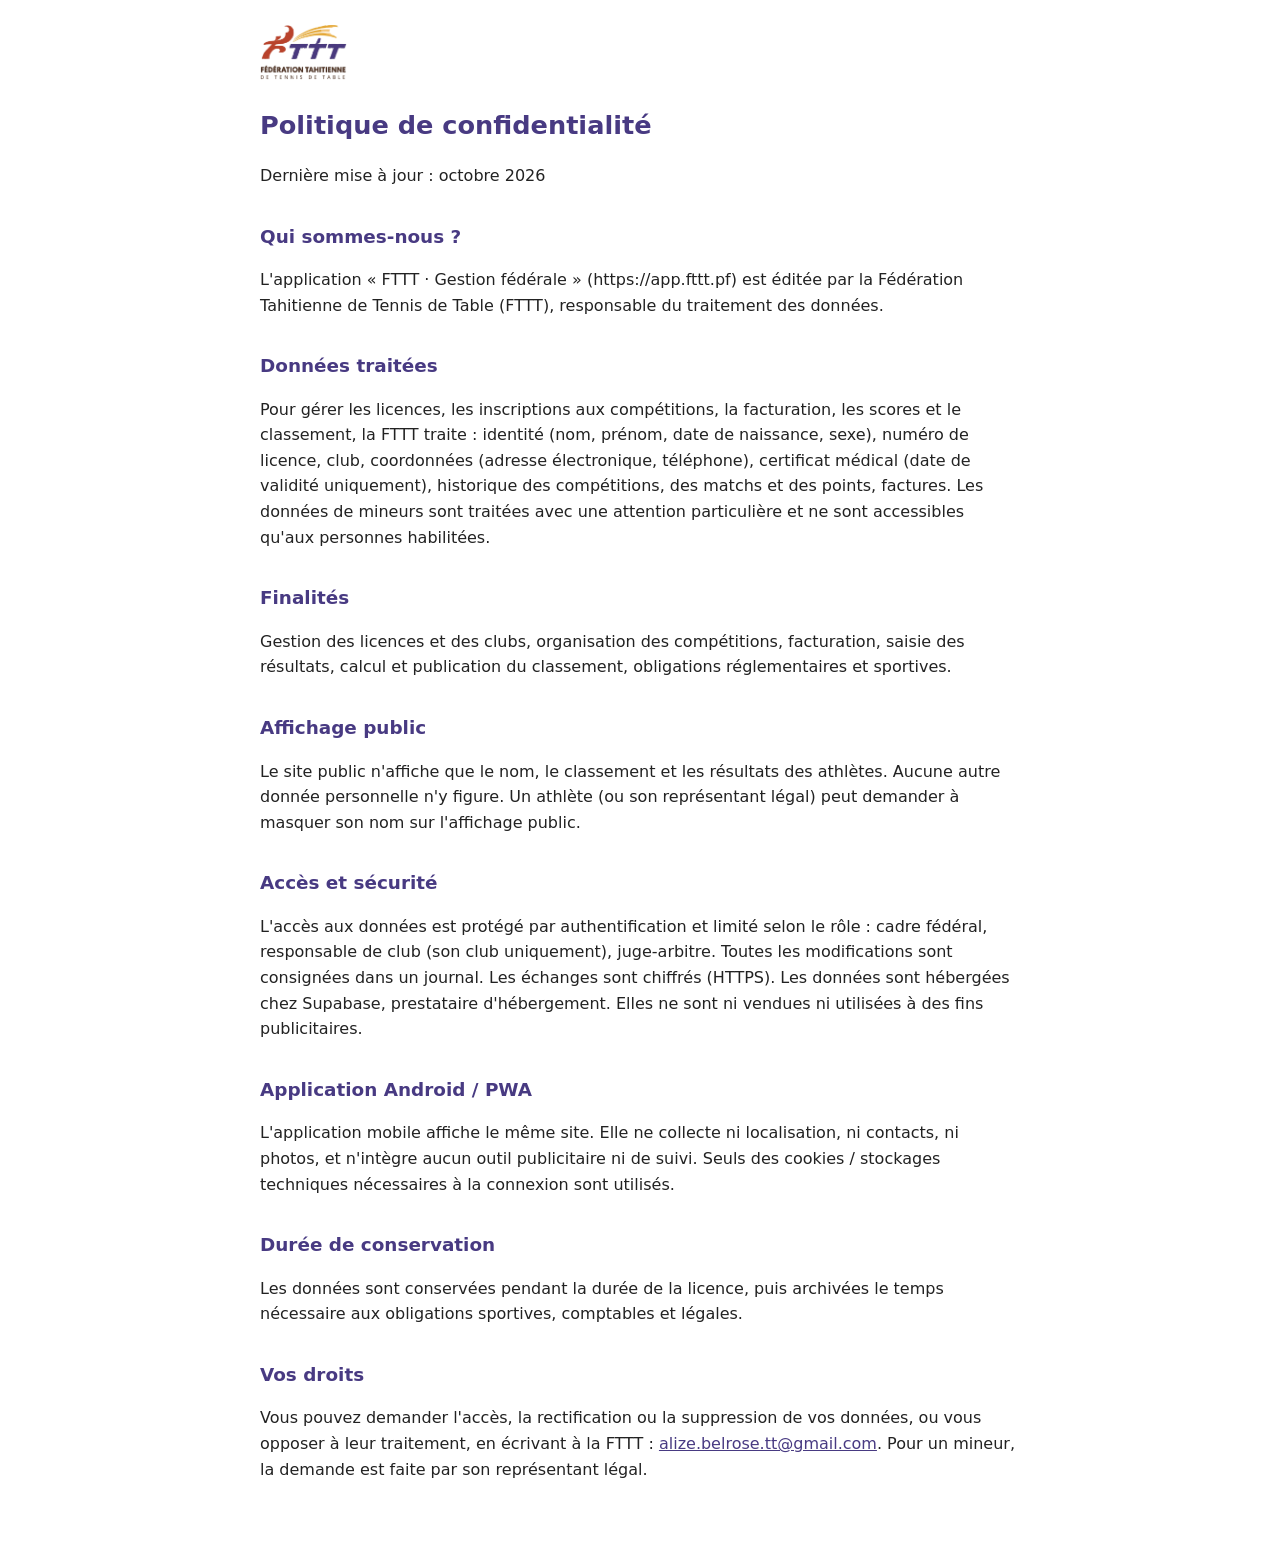
==== confidentialite.html @ edd8b71c "PWA : manifeste, service worker, icônes, page de confidentialité Co-Authored-By: Claude Sonnet 5.5 <" ====
<!doctype html>
<html lang="fr">
<head>
<meta charset="utf-8">
<meta name="viewport" content="width=device-width, initial-scale=1">
<meta name="theme-color" content="#483A82">
<title>Politique de confidentialité · FTTT</title>
<link rel="icon" type="image/png" href="assets/logo-symbole.png">
<style>
body{font-family:system-ui,-apple-system,Segoe UI,Roboto,sans-serif;line-height:1.6;color:#222;margin:0;background:#fff}
main{max-width:760px;margin:0 auto;padding:24px 16px 48px}
h1{color:#483A82;font-size:1.6rem}h2{color:#483A82;font-size:1.15rem;margin-top:1.8em}
a{color:#483A82}img{height:56px}
</style>
</head>
<body><main>
<img src="assets/logo-complet.png" alt="Fédération Tahitienne de Tennis de Table">
<h1>Politique de confidentialité</h1>
<p>Dernière mise à jour : octobre 2026</p>

<h2>Qui sommes-nous ?</h2>
<p>L'application « FTTT · Gestion fédérale » (https://app.fttt.pf) est éditée par la Fédération Tahitienne de Tennis de Table (FTTT), responsable du traitement des données.</p>

<h2>Données traitées</h2>
<p>Pour gérer les licences, les inscriptions aux compétitions, la facturation, les scores et le classement, la FTTT traite : identité (nom, prénom, date de naissance, sexe), numéro de licence, club, coordonnées (adresse électronique, téléphone), certificat médical (date de validité uniquement), historique des compétitions, des matchs et des points, factures. Les données de mineurs sont traitées avec une attention particulière et ne sont accessibles qu'aux personnes habilitées.</p>

<h2>Finalités</h2>
<p>Gestion des licences et des clubs, organisation des compétitions, facturation, saisie des résultats, calcul et publication du classement, obligations réglementaires et sportives.</p>

<h2>Affichage public</h2>
<p>Le site public n'affiche que le nom, le classement et les résultats des athlètes. Aucune autre donnée personnelle n'y figure. Un athlète (ou son représentant légal) peut demander à masquer son nom sur l'affichage public.</p>

<h2>Accès et sécurité</h2>
<p>L'accès aux données est protégé par authentification et limité selon le rôle : cadre fédéral, responsable de club (son club uniquement), juge-arbitre. Toutes les modifications sont consignées dans un journal. Les échanges sont chiffrés (HTTPS). Les données sont hébergées chez Supabase, prestataire d'hébergement. Elles ne sont ni vendues ni utilisées à des fins publicitaires.</p>

<h2>Application Android / PWA</h2>
<p>L'application mobile affiche le même site. Elle ne collecte ni localisation, ni contacts, ni photos, et n'intègre aucun outil publicitaire ni de suivi. Seuls des cookies / stockages techniques nécessaires à la connexion sont utilisés.</p>

<h2>Durée de conservation</h2>
<p>Les données sont conservées pendant la durée de la licence, puis archivées le temps nécessaire aux obligations sportives, comptables et légales.</p>

<h2>Vos droits</h2>
<p>Vous pouvez demander l'accès, la rectification ou la suppression de vos données, ou vous opposer à leur traitement, en écrivant à la FTTT : <a href="mailto:alize.belrose.tt@gmail.com">alize.belrose.tt@gmail.com</a>. Pour un mineur, la demande est faite par son représentant légal.</p>
</main></body></html>
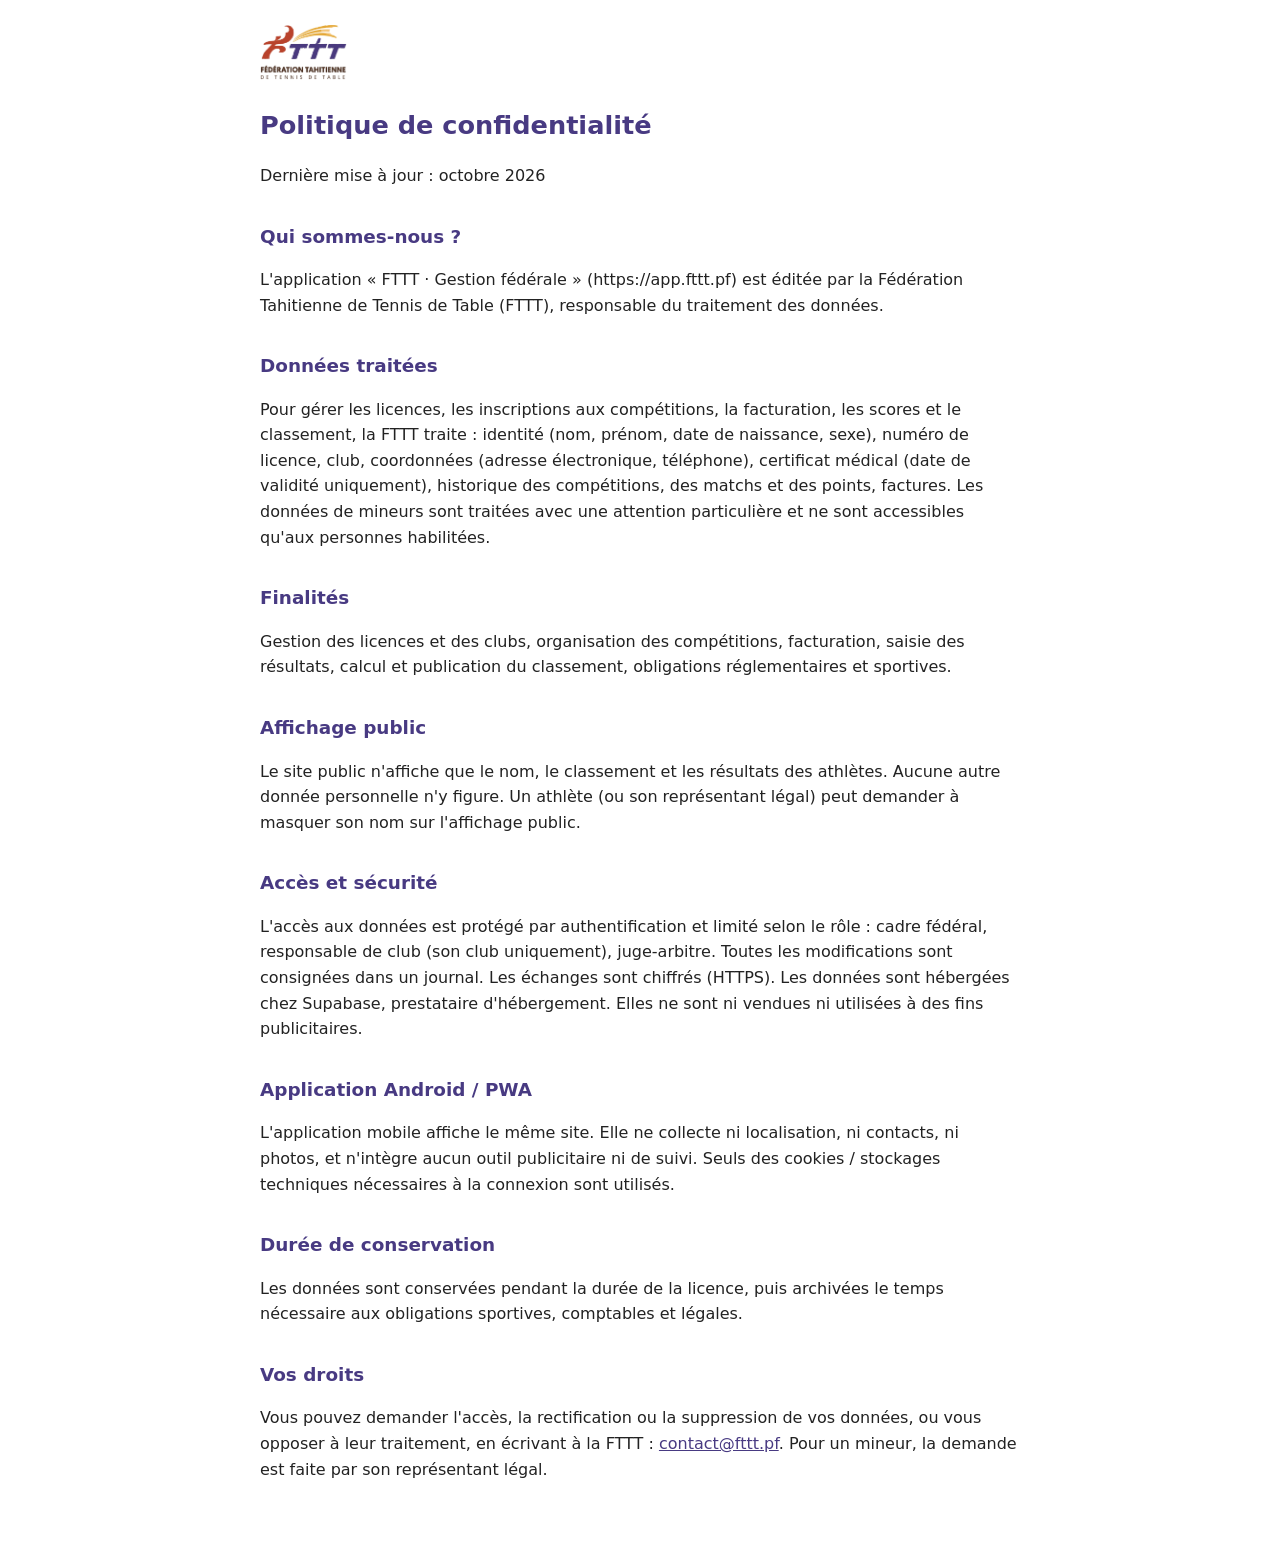
==== commit a97d5d37: "Confidentialité : adresse de contact contact@fttt.pf Co-Authored-By: Claude Sonnet 5.5 <noreply@anth" ====
--- a/confidentialite.html
+++ b/confidentialite.html
@@ -40,5 +40,5 @@
 <p>Les données sont conservées pendant la durée de la licence, puis archivées le temps nécessaire aux obligations sportives, comptables et légales.</p>
 
 <h2>Vos droits</h2>
-<p>Vous pouvez demander l'accès, la rectification ou la suppression de vos données, ou vous opposer à leur traitement, en écrivant à la FTTT : <a href="mailto:alize.belrose.tt@gmail.com">alize.belrose.tt@gmail.com</a>. Pour un mineur, la demande est faite par son représentant légal.</p>
+<p>Vous pouvez demander l'accès, la rectification ou la suppression de vos données, ou vous opposer à leur traitement, en écrivant à la FTTT : <a href="mailto:contact@fttt.pf">contact@fttt.pf</a>. Pour un mineur, la demande est faite par son représentant légal.</p>
 </main></body></html>
